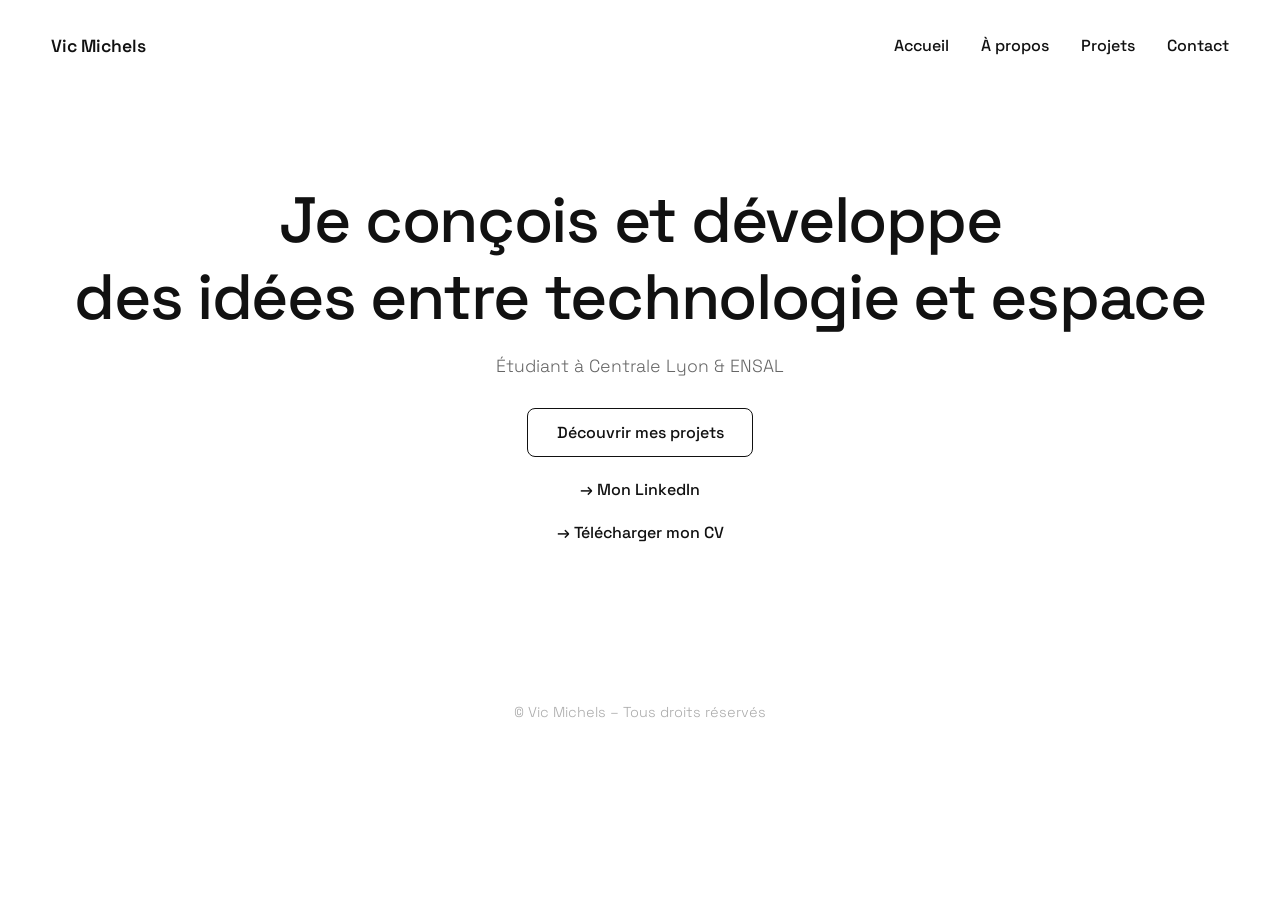
==== index.html @ f1afe021 "Add files via upload" ====
<!DOCTYPE html>
<html lang="fr">
<head>
  <meta charset="UTF-8" />
  <meta name="viewport" content="width=device-width, initial-scale=1.0" />
  <title>Ingénieur & Architecte – Vic Michels</title>
  <link href="https://fonts.googleapis.com/css2?family=Space+Grotesk:wght@300;500;700&display=swap" rel="stylesheet">
  <link rel="stylesheet" href="assets/css/style.css" />
</head>
<script src="assets/js/scroll.js"></script>
<body>
  <header>
    <nav class="navbar">
      <div class="logo">Vic Michels</div>
      <ul class="nav-links">
        <li><a href="index.html">Accueil</a></li>
        <li><a href="about.html">À propos</a></li>
        <li><a href="projects.html">Projets</a></li>
        <li><a href="contact.html">Contact</a></li>
      </ul>
    </nav>
  </header>

  <main class="hero">
    <h1 class="fade-in">Je conçois et développe<br>des idées entre technologie et espace</h1>
    <p class="subtitle" >Étudiant à Centrale Lyon & ENSAL</p>
    <a href="projects.html" class="cta">Découvrir mes projets</a>


    <section class="links">
      <a href="https://www.linkedin.com/in/vic-michels" target="_blank" class="external-link">→ Mon LinkedIn</a>
      <a href="assets/CV Vic.pdf" class="download-cv" download>→ Télécharger mon CV</a>
    </section>

  </main>

  <footer>
    <p>© Vic Michels – Tous droits réservés</p>
  </footer>
</body>
</html>
---- assets/css/style.css ----
:root {
  --text-color: #111;
  --bg-color: #fff;
  --accent-color: #007aff;
  --font: 'Space Grotesk', sans-serif;
}

* {
  margin: 0;
  padding: 0;
  box-sizing: border-box;
}

body {
  font-family: var(--font);
  background: var(--bg-color);
  color: var(--text-color);
  line-height: 1.6;
  font-weight: 300;
}

.navbar {
  display: flex;
  justify-content: space-between;
  align-items: center;
  padding: 2rem 4vw;
  font-weight: 500;
}

.nav-links {
  display: flex;
  gap: 2rem;
  list-style: none;
}

.nav-links a {
  text-decoration: none;
  color: var(--text-color);
  transition: opacity 0.2s ease;
}

.nav-links a:hover {
  opacity: 0.6;
}

.logo {
  font-weight: 600;
  font-size: 1.1rem;
}

.hero {
  padding: 10vh 4vw;
  text-align: center;
}

.hero h1 {
  font-size: clamp(2rem, 6vw, 4rem);
  font-weight: 500;
  letter-spacing: -0.02em;
  line-height: 1.2;
  margin-bottom: 1rem;
}

.subtitle {
  font-size: 1.1rem;
  color: #666;
  margin-bottom: 2.5rem;
}

.cta {
  font-weight: 500;
  text-decoration: none;
  padding: 0.8rem 1.8rem;
  border: 1px solid var(--text-color);
  border-radius: 8px;
  color: var(--text-color);
  transition: all 0.3s ease;
}

.cta:hover {
  background: var(--text-color);
  color: var(--bg-color);
}

footer {
  padding: 4rem 2rem;
  text-align: center;
  font-size: 0.9rem;
  color: #aaa;
}


.about-container {
  max-width: 720px;
  margin: 0 auto;
  padding: 6rem 2rem;
}

.about-container h1 {
  font-size: 2.5rem;
  font-weight: 500;
  margin-bottom: 2rem;
  letter-spacing: -0.02em;
}

.about-container h2 {
  font-size: 1.4rem;
  font-weight: 500;
  margin-top: 4rem;
  margin-bottom: 1rem;
}

.intro-text {
  font-size: 1.1rem;
  color: #444;
  margin-bottom: 2rem;
  max-width: 600px;
}

.bio p {
  margin-bottom: 1.5rem;
  color: #333;
}

/* Optionnel si tu veux une image */
.portrait {
  margin-top: 4rem;
  text-align: center;
}

.portrait img {
  max-width: 180px;
  border-radius: 50%;
  opacity: 0.95;
}

.links {
  display: flex;
  flex-direction: column;
  align-items: center; /* centre horizontalement en colonne */
  gap: 1rem;
  margin-top: 2rem;
}


.external-link,
.download-cv {
  color: var(--text-color);
  text-decoration: none;
  font-weight: 500;
  border-bottom: 1px solid transparent;
  transition: border-color 0.3s ease;
  width: fit-content;
}

.external-link:hover,
.download-cv:hover {
  border-color: var(--text-color);
}

/* Fade-in effect */
.fade-in {
  opacity: 0;
  transform: translateY(20px);
  transition: opacity 0.8s ease-out, transform 0.8s ease-out;
}

.fade-in.visible {
  opacity: 1;
  transform: translateY(0);
}

.projects-container {
  max-width: 900px;
  margin: 0 auto;
  padding: 6rem 2rem;
  text-align: center;
}

.projects-container h1 {
  font-size: 2.5rem;
  font-weight: 500;
  margin-bottom: 1rem;
  letter-spacing: -0.02em;
}

.projects-intro {
  font-size: 1.1rem;
  color: #555;
  margin-bottom: 4rem;
  max-width: 700px;
  margin-left: auto;
  margin-right: auto;
}

.project-links {
  display: grid;
  grid-template-columns: 1fr 1fr;
  gap: 2rem;
}

.project-card {
  border: 1px solid #eee;
  border-radius: 12px;
  padding: 3rem 2rem;
  text-decoration: none;
  color: var(--text-color);
  transition: transform 0.3s ease, background 0.3s ease;
}

.project-card:hover {
  background: #f9f9f9;
  transform: translateY(-5px);
}

.project-card h2 {
  font-size: 1.5rem;
  font-weight: 500;
  margin-bottom: 0.5rem;
}

.project-card p {
  font-size: 1rem;
  color: #666;
}

/* Responsive mobile */
@media (max-width: 768px) {
  .project-links {
    grid-template-columns: 1fr;
  }
}

.projects-detail {
  max-width: 1000px;
  margin: 0 auto;
  padding: 6rem 2rem;
  text-align: center;
}

.project-grid {
  display: grid;
  grid-template-columns: 1fr 1fr;
  gap: 3rem;
  margin-top: 4rem;
  text-align: left;
}

.project-card {
  border: 1px solid #eee;
  border-radius: 12px;
  padding: 2rem;
  transition: box-shadow 0.3s ease;
  background: #fff;
}

.project-card:hover {
  box-shadow: 0 10px 30px rgba(0, 0, 0, 0.04);
}

.project-card img {
  width: 100%;
  height: auto;
  max-height: 200px; /* ou 180px selon ton goût */
  object-fit: cover;
  border-radius: 8px;
  margin-bottom: 1rem;
}

.project-card h2 {
  font-size: 1.2rem;
  font-weight: 500;
  margin-bottom: 0.5rem;
}

.project-card p {
  font-size: 0.95rem;
  color: #555;
}

/* Responsive mobile */
@media (max-width: 768px) {
  .project-grid {
    grid-template-columns: 1fr;
  }
}

.switch-section {
  margin-top: 6rem;
  text-align: center;
}

.switch-section p {
  margin-bottom: 1rem;
  font-size: 1rem;
  color: #444;
}

.project-single {
  max-width: 720px; /* identique à about-container */
  margin: 0 auto;
  padding: 6rem 2rem;
  text-align: center;
}


.project-single h1 {
  font-size: 2.2rem;
  font-weight: 500;
  margin-bottom: 0.5rem;
}

.project-subtitle {
  font-size: 1.1rem;
  color: #666;
  margin-bottom: 2rem;
}

.project-image {
  width: 100%;
  border-radius: 10px;
  margin-bottom: 3rem;
}

.project-description h2 {
  font-size: 1.3rem;
  margin-top: 2.5rem;
  margin-bottom: 1rem;
  font-weight: 500;
}

.project-description p, .project-description ul {
  font-size: 1rem;
  color: #333;
  margin-bottom: 1rem;
}

.project-description ul {
  list-style: disc;
  padding-left: 1.5rem;
  margin: 2rem 0;
  color: #333;
  font-size: 1rem;
  line-height: 1.6;
  text-align: left; /* Corrige l'alignement */
  display: table;   /* Empêche le centrage visuel irrégulier */
  margin-left: auto;
  margin-right: auto;
}

.project-description li {
  margin-bottom: 0.5rem;
}

.project-description a {
  text-decoration: none;
  color: var(--accent-color);
  border-bottom: 1px solid transparent;
  transition: border-color 0.3s ease;
}

.project-description a:hover {
  border-color: var(--accent-color);
}

.project-card {
  display: block;
  text-decoration: none;
  color: inherit;
  border: 1px solid #eee;
  border-radius: 12px;
  padding: 2rem;
  transition: box-shadow 0.3s ease;
  background: #fff;
}

.project-card:hover {
  box-shadow: 0 10px 30px rgba(0, 0, 0, 0.05);
}

.contact-container {
  max-width: 700px;
  margin: 0 auto;
  padding: 6rem 2rem;
  text-align: left;
}

.contact-container h1 {
  font-size: 2.5rem;
  font-weight: 500;
  margin-bottom: 1rem;
}

.contact-intro {
  font-size: 1.1rem;
  color: #444;
  margin-bottom: 3rem;
}

.contact-form {
  display: flex;
  flex-direction: column;
  gap: 1.5rem;
}

.contact-form label {
  font-size: 0.95rem;
  font-weight: 500;
}

.contact-form input,
.contact-form textarea {
  width: 100%;
  padding: 0.75rem;
  border: 1px solid #ddd;
  border-radius: 8px;
  font-family: inherit;
  font-size: 1rem;
  background: #f9f9f9;
  transition: border 0.2s ease;
}

.contact-form input:focus,
.contact-form textarea:focus {
  border-color: #007aff;
  outline: none;
}

button.cta {
  font-family: var(--font);
  font-weight: 500;
  font-size: 1rem;
  background: transparent;
  border: 1px solid var(--text-color);
  color: var(--text-color);
  padding: 0.8rem 1.8rem;
  border-radius: 8px;
  cursor: pointer;
  transition: all 0.3s ease;
  text-transform: none;
}

button.cta:hover,
button.cta:focus {
  background: var(--text-color);
  color: var(--bg-color);
  outline: none;
}

html {
  overflow-y: scroll;
}

.portrait {
  margin: 3rem auto 0;
  width: 150px;
  height: 150px;
  border-radius: 50%; /* cercle parfait */
  overflow: hidden;
  box-shadow: 0 4px 15px rgba(0,0,0,0.1);
  opacity: 0.95;
}

.portrait img {
  width: 100%;
  height: 100%;
  object-fit: cover; /* pour que l'image remplisse bien le cercle */
  display: block;
}

.intro-with-image {
  display: flex;
  align-items: center;
  gap: 3rem;
  margin-bottom: 4rem;
  flex-wrap: wrap;
}

.text-content {
  flex: 1 1 300px;
  min-width: 280px;
}

.portrait-inline {
  width: 150px;
  height: 150px;
  flex-shrink: 0;
  border-radius: 50%;
  overflow: hidden;
  box-shadow: 0 4px 15px rgba(0,0,0,0.1);
  opacity: 0.95;
}

.portrait-inline img {
  width: 100%;
  height: 100%;
  object-fit: cover;
  display: block;
}

.back-link {
  display: inline-block;
  margin-bottom: 2rem;
  font-size: 0.95rem;
  color: #555;
  text-decoration: none;
  border-bottom: 1px solid transparent;
  transition: color 0.3s ease, border-color 0.3s ease;
}

.back-link:hover {
  color: #000;
  border-color: #000;
}

.project-images-double {
  display: flex;
  gap: 1rem;
  margin-bottom: 2rem;
  justify-content: center;
  flex-wrap: wrap;
}

.project-images-double img {
  width: 100%;
  max-width: 200px;
  border-radius: 10px;
  box-shadow: 0 0 10px rgba(0, 0, 0, 0.05);
}

.project-video {
  width: 100%;
  max-width: 800px;
  border-radius: 8px;
  margin-bottom: 2rem;
  display: block;
  margin-left: 2rem;
}

.project-gallery {
  margin-top: 2rem;
}

.carousel-container {
  width: 100%;
  max-width: 600px;
  margin: 2rem auto;
  overflow: hidden;
  border-radius: 12px;
  box-shadow: 0 4px 12px rgba(0, 0, 0, 0.1);
  aspect-ratio: 3 / 2; /* Forcer un ratio uniforme */
  position: relative;
}

.carousel-track {
  display: flex;
  transition: transform 0.6s ease-in-out;
  height: 100%;
}

.carousel-track img {
  width: 100%;
  height: 100%;
  object-fit: cover;
  flex-shrink: 0;
}

.lightbox {
  display: none;
  position: fixed;
  z-index: 999;
  inset: 0;
  background: rgba(0, 0, 0, 0.85);
  justify-content: center;
  align-items: center;
}

.lightbox img {
  max-width: 90%;
  max-height: 80%;
  border-radius: 8px;
  box-shadow: 0 0 16px rgba(0, 0, 0, 0.6);
}

.lightbox .close {
  position: absolute;
  top: 2rem;
  right: 2rem;
  font-size: 2rem;
  color: white;
  cursor: pointer;
}
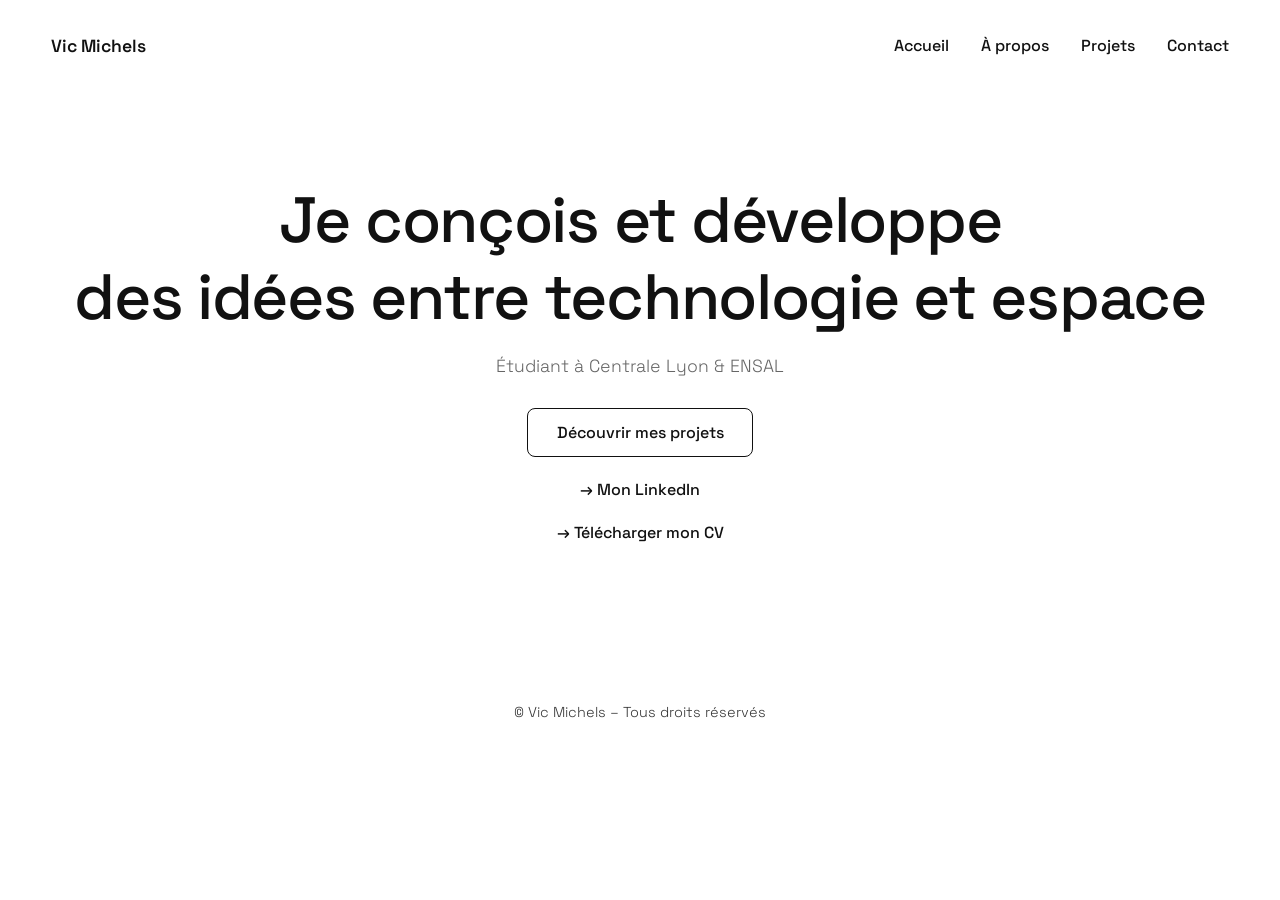
==== commit e8f139b6: "fade in" ====
--- a/index.html
+++ b/index.html
@@ -21,7 +21,7 @@
     </nav>
   </header>
 
-  <main class="hero">
+  <main class="hero fade-in">
     <h1 class="fade-in">Je conçois et développe<br>des idées entre technologie et espace</h1>
     <p class="subtitle" >Étudiant à Centrale Lyon & ENSAL</p>
     <a href="projects.html" class="cta">Découvrir mes projets</a>
--- a/assets/css/style.css
+++ b/assets/css/style.css
@@ -5,6 +5,7 @@
   --font: 'Space Grotesk', sans-serif;
 }
 
+/* 1. Reset & Base */
 * {
   margin: 0;
   padding: 0;
@@ -17,8 +18,10 @@
   color: var(--text-color);
   line-height: 1.6;
   font-weight: 300;
-}
-
+  overflow-y: scroll;
+}
+
+/* 2. Navigation */
 .navbar {
   display: flex;
   justify-content: space-between;
@@ -27,6 +30,11 @@
   font-weight: 500;
 }
 
+.logo {
+  font-weight: 600;
+  font-size: 1.1rem;
+}
+
 .nav-links {
   display: flex;
   gap: 2rem;
@@ -43,11 +51,37 @@
   opacity: 0.6;
 }
 
-.logo {
-  font-weight: 600;
-  font-size: 1.1rem;
-}
-
+/* 3. Global Typography & Structure */
+h1 {
+  font-weight: 500;
+  letter-spacing: -0.02em;
+}
+
+h2 {
+  font-weight: 500;
+  letter-spacing: -0.01em;
+}
+
+p {
+  color: #333;
+}
+
+.back-link {
+  display: inline-block;
+  margin-bottom: 2rem;
+  font-size: 0.95rem;
+  color: #555;
+  text-decoration: none;
+  border-bottom: 1px solid transparent;
+  transition: color 0.3s ease, border-color 0.3s ease;
+}
+
+.back-link:hover {
+  color: #000;
+  border-color: #000;
+}
+
+/* 4. Hero Section (Index) */
 .hero {
   padding: 10vh 4vw;
   text-align: center;
@@ -55,8 +89,6 @@
 
 .hero h1 {
   font-size: clamp(2rem, 6vw, 4rem);
-  font-weight: 500;
-  letter-spacing: -0.02em;
   line-height: 1.2;
   margin-bottom: 1rem;
 }
@@ -67,7 +99,9 @@
   margin-bottom: 2.5rem;
 }
 
-.cta {
+/* 5. Call to Action (CTA) & Links */
+.cta,
+button.cta {
   font-weight: 500;
   text-decoration: none;
   padding: 0.8rem 1.8rem;
@@ -75,73 +109,29 @@
   border-radius: 8px;
   color: var(--text-color);
   transition: all 0.3s ease;
-}
-
-.cta:hover {
+  font-family: var(--font);
+  font-size: 1rem;
+  cursor: pointer;
+  background: transparent;
+}
+
+.cta:hover,
+button.cta:hover {
   background: var(--text-color);
   color: var(--bg-color);
 }
 
-footer {
-  padding: 4rem 2rem;
-  text-align: center;
-  font-size: 0.9rem;
-  color: #aaa;
-}
-
-
-.about-container {
-  max-width: 720px;
-  margin: 0 auto;
-  padding: 6rem 2rem;
-}
-
-.about-container h1 {
-  font-size: 2.5rem;
-  font-weight: 500;
-  margin-bottom: 2rem;
-  letter-spacing: -0.02em;
-}
-
-.about-container h2 {
-  font-size: 1.4rem;
-  font-weight: 500;
-  margin-top: 4rem;
-  margin-bottom: 1rem;
-}
-
-.intro-text {
-  font-size: 1.1rem;
-  color: #444;
-  margin-bottom: 2rem;
-  max-width: 600px;
-}
-
-.bio p {
-  margin-bottom: 1.5rem;
-  color: #333;
-}
-
-/* Optionnel si tu veux une image */
-.portrait {
-  margin-top: 4rem;
-  text-align: center;
-}
-
-.portrait img {
-  max-width: 180px;
-  border-radius: 50%;
-  opacity: 0.95;
+button.cta:focus {
+  outline: none;
 }
 
 .links {
   display: flex;
   flex-direction: column;
-  align-items: center; /* centre horizontalement en colonne */
+  align-items: center;
   gap: 1rem;
   margin-top: 2rem;
 }
-
 
 .external-link,
 .download-cv {
@@ -158,30 +148,113 @@
   border-color: var(--text-color);
 }
 
-/* Fade-in effect */
-.fade-in {
-  opacity: 0;
-  transform: translateY(20px);
-  transition: opacity 0.8s ease-out, transform 0.8s ease-out;
-}
-
-.fade-in.visible {
-  opacity: 1;
-  transform: translateY(0);
-}
-
+/* 6. Page Containers */
+.about-container,
+.projects-container,
+.projects-detail,
+.contact-container,
+.project-single {
+  max-width: 720px;
+  margin: 0 auto;
+  padding: 3rem 2rem; /* Espace principal des conteneurs (Desktop) */
+}
+
+/* About Page (about.html) */
+.about-container h1 {
+  font-size: 2.5rem;
+  margin-bottom: 2rem;
+}
+
+.about-container h2 {
+  font-size: 1.4rem;
+  margin-top: 4rem;
+  margin-bottom: 1rem;
+}
+
+.intro-with-image {
+  display: flex;
+  align-items: center;
+  gap: 3rem;
+  margin-bottom: 4rem;
+  flex-wrap: wrap;
+}
+
+.text-content {
+  flex: 1 1 300px;
+  min-width: 280px;
+}
+
+.portrait-inline {
+  width: 150px;
+  height: 150px;
+  flex-shrink: 0;
+  border-radius: 50%;
+  overflow: hidden;
+  box-shadow: 0 4px 15px rgba(0,0,0,0.1);
+  opacity: 0.95;
+}
+
+.portrait-inline img {
+  width: 100%;
+  height: 100%;
+  object-fit: cover;
+  display: block;
+}
+
+/* Style des logos d'écoles */
+.logo-gallery {
+    display: flex;
+    justify-content: center;
+    align-items: center;
+    gap: 3rem; 
+    margin: 3rem 0;
+    padding: 1rem 0;
+}
+
+.logo-gallery img {
+    max-width: 150px; 
+    width: 100%;
+    height: auto;
+    object-fit: contain;
+    opacity: 0.85;
+    transition: opacity 0.3s;
+}
+
+.logo-gallery img:hover {
+    opacity: 1;
+}
+
+/* Style des cartes de localisation */
+.map-container {
+    text-align: center;
+    margin: 3rem auto;
+}
+
+.map-image {
+    max-width: 400px;
+    width: 100%;
+    height: auto;
+    display: block;
+    margin: 1rem auto;
+    border-radius: 8px;
+}
+
+.map-caption {
+    font-size: 0.9rem;
+    color: #666;
+    margin-top: 0.5rem;
+}
+
+
+/* Projects Index Page (projects.html) */
 .projects-container {
   max-width: 900px;
-  margin: 0 auto;
-  padding: 6rem 2rem;
   text-align: center;
 }
 
 .projects-container h1 {
   font-size: 2.5rem;
-  font-weight: 500;
-  margin-bottom: 1rem;
-  letter-spacing: -0.02em;
+  margin-bottom: 1rem;
 }
 
 .projects-intro {
@@ -189,8 +262,7 @@
   color: #555;
   margin-bottom: 4rem;
   max-width: 700px;
-  margin-left: auto;
-  margin-right: auto;
+  margin: 0 auto 4rem auto;
 }
 
 .project-links {
@@ -200,22 +272,24 @@
 }
 
 .project-card {
+  display: block;
+  text-decoration: none;
+  color: var(--text-color);
   border: 1px solid #eee;
   border-radius: 12px;
   padding: 3rem 2rem;
-  text-decoration: none;
-  color: var(--text-color);
-  transition: transform 0.3s ease, background 0.3s ease;
+  transition: transform 0.3s ease, background 0.3s ease, box-shadow 0.3s ease;
+  background: #fff;
 }
 
 .project-card:hover {
   background: #f9f9f9;
   transform: translateY(-5px);
+  box-shadow: 0 10px 30px rgba(0, 0, 0, 0.05);
 }
 
 .project-card h2 {
   font-size: 1.5rem;
-  font-weight: 500;
   margin-bottom: 0.5rem;
 }
 
@@ -224,65 +298,47 @@
   color: #666;
 }
 
-/* Responsive mobile */
-@media (max-width: 768px) {
-  .project-links {
-    grid-template-columns: 1fr;
-  }
-}
-
+/* Projects Detail Pages (engineering.html, architecture.html) */
 .projects-detail {
   max-width: 1000px;
-  margin: 0 auto;
-  padding: 6rem 2rem;
   text-align: center;
+}
+
+.projects-detail h1 {
+  font-size: 2.5rem;
+  margin-bottom: 1rem;
 }
 
 .project-grid {
   display: grid;
-  grid-template-columns: 1fr 1fr;
-  gap: 3rem;
+  grid-template-columns: 1fr 1fr 1fr;
+  gap: 2rem;
   margin-top: 4rem;
   text-align: left;
 }
 
-.project-card {
-  border: 1px solid #eee;
-  border-radius: 12px;
+.project-grid .project-card {
   padding: 2rem;
-  transition: box-shadow 0.3s ease;
-  background: #fff;
-}
-
-.project-card:hover {
-  box-shadow: 0 10px 30px rgba(0, 0, 0, 0.04);
-}
-
-.project-card img {
+  text-align: left;
+}
+
+.project-grid .project-card img {
   width: 100%;
   height: auto;
-  max-height: 200px; /* ou 180px selon ton goût */
+  max-height: 200px;
   object-fit: cover;
   border-radius: 8px;
   margin-bottom: 1rem;
 }
 
-.project-card h2 {
+.project-grid .project-card h2 {
   font-size: 1.2rem;
-  font-weight: 500;
   margin-bottom: 0.5rem;
 }
 
-.project-card p {
+.project-grid .project-card p {
   font-size: 0.95rem;
   color: #555;
-}
-
-/* Responsive mobile */
-@media (max-width: 768px) {
-  .project-grid {
-    grid-template-columns: 1fr;
-  }
 }
 
 .switch-section {
@@ -296,17 +352,13 @@
   color: #444;
 }
 
+/* Single Project Pages (pente-à-vis.html, etc.) */
 .project-single {
-  max-width: 720px; /* identique à about-container */
-  margin: 0 auto;
-  padding: 6rem 2rem;
   text-align: center;
 }
-
 
 .project-single h1 {
   font-size: 2.2rem;
-  font-weight: 500;
   margin-bottom: 0.5rem;
 }
 
@@ -322,11 +374,80 @@
   margin-bottom: 3rem;
 }
 
+.project-video {
+  width: 100%;
+  max-width: 100%;
+  border-radius: 8px;
+  margin-bottom: 2rem;
+  display: block;
+  margin-left: auto;
+  margin-right: auto;
+}
+
+/* ------------------------------------------------ */
+/* Affichage de deux images (TWSS, Pente-à-vis) */
+/* ------------------------------------------------ */
+.project-images-double {
+  display: flex;
+  gap: 1rem;
+  margin-bottom: 2rem;
+  justify-content: center;
+  flex-wrap: wrap;
+}
+
+.project-images-double img {
+  width: 100%;
+  max-width: 250px;
+  height: auto;
+  border-radius: 10px;
+  box-shadow: 0 0 10px rgba(0, 0, 0, 0.05);
+}
+/* ------------------------------------------------ */
+
+/* GRILLE RESTONOME: Desktop (5 images sur une ligne) */
+.project-images-grid {
+  display: flex;
+  max-width: 720px; 
+  margin: 2rem auto;
+  gap: 1.5rem; 
+  margin-bottom: 3rem;
+  justify-content: center; 
+  flex-wrap: nowrap;
+  overflow-x: auto;
+  padding-bottom: 10px; 
+}
+
+.project-images-grid img {
+  flex-shrink: 0; 
+  width: 100%; 
+  max-width: 110px;
+  height: auto;
+  border-radius: 10px;
+  box-shadow: 0 0 10px rgba(0, 0, 0, 0.05);
+}
+
+/* CARROUSEL RESTONOME: Mobile (Par défaut masqué) */
+.project-images-carousel {
+    display: none;
+}
+
+/* ANCIENNES CLASSES DE GRILLE (Masqué pour éviter les conflits) */
+.project-images-five, .project-images-double.grid-style {
+  display: none; 
+}
+
+
+/* ------------------------------------------------ */
+/* Description de projet (Styles unifiés) */
+/* ------------------------------------------------ */
+.project-description {
+  text-align: left;
+}
+
 .project-description h2 {
   font-size: 1.3rem;
   margin-top: 2.5rem;
   margin-bottom: 1rem;
-  font-weight: 500;
 }
 
 .project-description p, .project-description ul {
@@ -339,13 +460,7 @@
   list-style: disc;
   padding-left: 1.5rem;
   margin: 2rem 0;
-  color: #333;
-  font-size: 1rem;
   line-height: 1.6;
-  text-align: left; /* Corrige l'alignement */
-  display: table;   /* Empêche le centrage visuel irrégulier */
-  margin-left: auto;
-  margin-right: auto;
 }
 
 .project-description li {
@@ -363,31 +478,9 @@
   border-color: var(--accent-color);
 }
 
-.project-card {
-  display: block;
-  text-decoration: none;
-  color: inherit;
-  border: 1px solid #eee;
-  border-radius: 12px;
-  padding: 2rem;
-  transition: box-shadow 0.3s ease;
-  background: #fff;
-}
-
-.project-card:hover {
-  box-shadow: 0 10px 30px rgba(0, 0, 0, 0.05);
-}
-
-.contact-container {
-  max-width: 700px;
-  margin: 0 auto;
-  padding: 6rem 2rem;
-  text-align: left;
-}
-
+/* Contact Page (contact.html) */
 .contact-container h1 {
   font-size: 2.5rem;
-  font-weight: 500;
   margin-bottom: 1rem;
 }
 
@@ -426,143 +519,36 @@
   outline: none;
 }
 
-button.cta {
-  font-family: var(--font);
-  font-weight: 500;
-  font-size: 1rem;
-  background: transparent;
-  border: 1px solid var(--text-color);
-  color: var(--text-color);
-  padding: 0.8rem 1.8rem;
-  border-radius: 8px;
-  cursor: pointer;
-  transition: all 0.3s ease;
-  text-transform: none;
-}
-
-button.cta:hover,
-button.cta:focus {
-  background: var(--text-color);
-  color: var(--bg-color);
-  outline: none;
-}
-
-html {
-  overflow-y: scroll;
-}
-
-.portrait {
-  margin: 3rem auto 0;
-  width: 150px;
-  height: 150px;
-  border-radius: 50%; /* cercle parfait */
-  overflow: hidden;
-  box-shadow: 0 4px 15px rgba(0,0,0,0.1);
-  opacity: 0.95;
-}
-
-.portrait img {
-  width: 100%;
-  height: 100%;
-  object-fit: cover; /* pour que l'image remplisse bien le cercle */
-  display: block;
-}
-
-.intro-with-image {
-  display: flex;
-  align-items: center;
-  gap: 3rem;
-  margin-bottom: 4rem;
-  flex-wrap: wrap;
-}
-
-.text-content {
-  flex: 1 1 300px;
-  min-width: 280px;
-}
-
-.portrait-inline {
-  width: 150px;
-  height: 150px;
-  flex-shrink: 0;
-  border-radius: 50%;
-  overflow: hidden;
-  box-shadow: 0 4px 15px rgba(0,0,0,0.1);
-  opacity: 0.95;
-}
-
-.portrait-inline img {
-  width: 100%;
-  height: 100%;
-  object-fit: cover;
-  display: block;
-}
-
-.back-link {
-  display: inline-block;
-  margin-bottom: 2rem;
-  font-size: 0.95rem;
-  color: #555;
-  text-decoration: none;
-  border-bottom: 1px solid transparent;
-  transition: color 0.3s ease, border-color 0.3s ease;
-}
-
-.back-link:hover {
-  color: #000;
-  border-color: #000;
-}
-
-.project-images-double {
-  display: flex;
-  gap: 1rem;
-  margin-bottom: 2rem;
-  justify-content: center;
-  flex-wrap: wrap;
-}
-
-.project-images-double img {
-  width: 100%;
-  max-width: 200px;
-  border-radius: 10px;
-  box-shadow: 0 0 10px rgba(0, 0, 0, 0.05);
-}
-
-.project-video {
-  width: 100%;
-  max-width: 800px;
-  border-radius: 8px;
-  margin-bottom: 2rem;
-  display: block;
-  margin-left: 2rem;
-}
-
+/* 7. Gallery & Lightbox */
 .project-gallery {
   margin-top: 2rem;
 }
 
+/* CAROUSEL : Taille adaptable du carrousel et images */
 .carousel-container {
   width: 100%;
-  max-width: 600px;
+  max-width: 720px;
   margin: 2rem auto;
   overflow: hidden;
   border-radius: 12px;
   box-shadow: 0 4px 12px rgba(0, 0, 0, 0.1);
-  aspect-ratio: 3 / 2; /* Forcer un ratio uniforme */
   position: relative;
+  height: auto; 
 }
 
 .carousel-track {
   display: flex;
   transition: transform 0.6s ease-in-out;
-  height: 100%;
+  height: auto;
+  align-items: center;
 }
 
 .carousel-track img {
   width: 100%;
-  height: 100%;
-  object-fit: cover;
+  height: auto;
+  object-fit: contain; 
   flex-shrink: 0;
+  max-height: 500px;
 }
 
 .lightbox {
@@ -591,6 +577,169 @@
   cursor: pointer;
 }
 
-
-
-
+/* CAROUSEL : Styles UNIFORMES des boutons (rond, blanc) */
+.nav-button {
+  position: absolute;
+  top: 50%;
+  transform: translateY(-50%);
+  border: none;
+  cursor: pointer;
+  z-index: 10;
+  font-size: 1.5rem;
+  
+  height: 48px;
+  width: 48px;
+  background: rgba(255, 255, 255, 0.9); 
+  border-radius: 50%;
+  box-shadow: 0 1px 4px rgba(0,0,0,0.2);
+  color: var(--text-color);
+  
+  transition: color 0.3s, background-color 0.3s, box-shadow 0.3s;
+  display: flex;
+  align-items: center;
+  justify-content: center;
+  padding: 0;
+  opacity: 1;
+}
+
+.nav-button:hover {
+  background: rgba(255, 255, 255, 1); 
+  color: var(--text-color);
+  box-shadow: 0 2px 6px rgba(0,0,0,0.3);
+  border-radius: 50%;
+}
+
+.prev-button {
+  left: 1rem;
+}
+
+.next-button {
+  right: 1rem;
+}
+
+/* Styles des indicateurs de position (dots) */
+.carousel-dots {
+  position: absolute;
+  bottom: 1rem;
+  left: 50%;
+  transform: translateX(-50%);
+  display: flex;
+  gap: 0.5rem;
+  z-index: 10;
+}
+
+.dot {
+  width: 8px;
+  height: 8px;
+  background: rgba(255, 255, 255, 0.5);
+  border: 1px solid #aaa;
+  border-radius: 50%;
+  cursor: pointer;
+  transition: background 0.3s;
+}
+
+.dot.active {
+  background: var(--accent-color);
+  border-color: var(--accent-color);
+}
+
+
+/* 8. Utility & Footer */
+/* Fade-in effect */
+.fade-in {
+  opacity: 0;
+  transform: translateY(20px);
+  transition: opacity 0.8s ease-out, transform 0.8s ease-out;
+}
+
+.fade-in.visible {
+  opacity: 1;
+  transform: translateY(0);
+}
+
+footer {
+  padding: 4rem 2rem;
+  text-align: center;
+  font-size: 0.9rem;
+  color: #aaa;
+}
+
+/* 9. Responsiveness */
+@media (max-width: 900px) {
+  .project-grid {
+    grid-template-columns: 1fr 1fr;
+  }
+}
+
+@media (max-width: 768px) {
+  /* Navigation */
+  .navbar {
+    flex-direction: column;
+    padding: 1.5rem 4vw;
+  }
+  .nav-links {
+    margin-top: 1rem;
+    gap: 1.5rem;
+  }
+  
+  /* CORRECTION CRITIQUE: Réduit le padding-top des pages sur mobile */
+  .about-container,
+  .projects-container,
+  .projects-detail,
+  .contact-container,
+  .project-single {
+      padding: 1.5rem 2rem; /* Réduction du padding-top sur mobile */
+  }
+
+  /* Projects */
+  .project-links {
+    grid-template-columns: 1fr;
+  }
+  .project-grid {
+    grid-template-columns: 1fr;
+  }
+
+  /* About */
+  .intro-with-image {
+    flex-direction: column;
+    align-items: flex-start;
+  }
+  .portrait-inline {
+    margin-left: 0;
+  }
+  .text-content {
+    min-width: unset;
+  }
+
+  /* TRANSITION GRILLE -> CARROUSEL */
+  .project-images-grid {
+    display: none; 
+  }
+
+  .project-images-carousel {
+    display: block; 
+    padding: 0 2rem; 
+  }
+  
+  /* Retablissement: Sur mobile, les images doubles passent à une colonne */
+  .project-images-double {
+      flex-direction: column;
+      align-items: center;
+      gap: 2rem;
+  }
+  .project-images-double img {
+      max-width: 80%;
+  }
+
+  /* Ajustements du carrousel sur Mobile */
+  .carousel-container {
+    max-width: 100%;
+    box-shadow: none; 
+  }
+
+  /* Ajustements spécifiques mobile */
+  .dot {
+    width: 10px;
+    height: 10px;
+  }
+}
